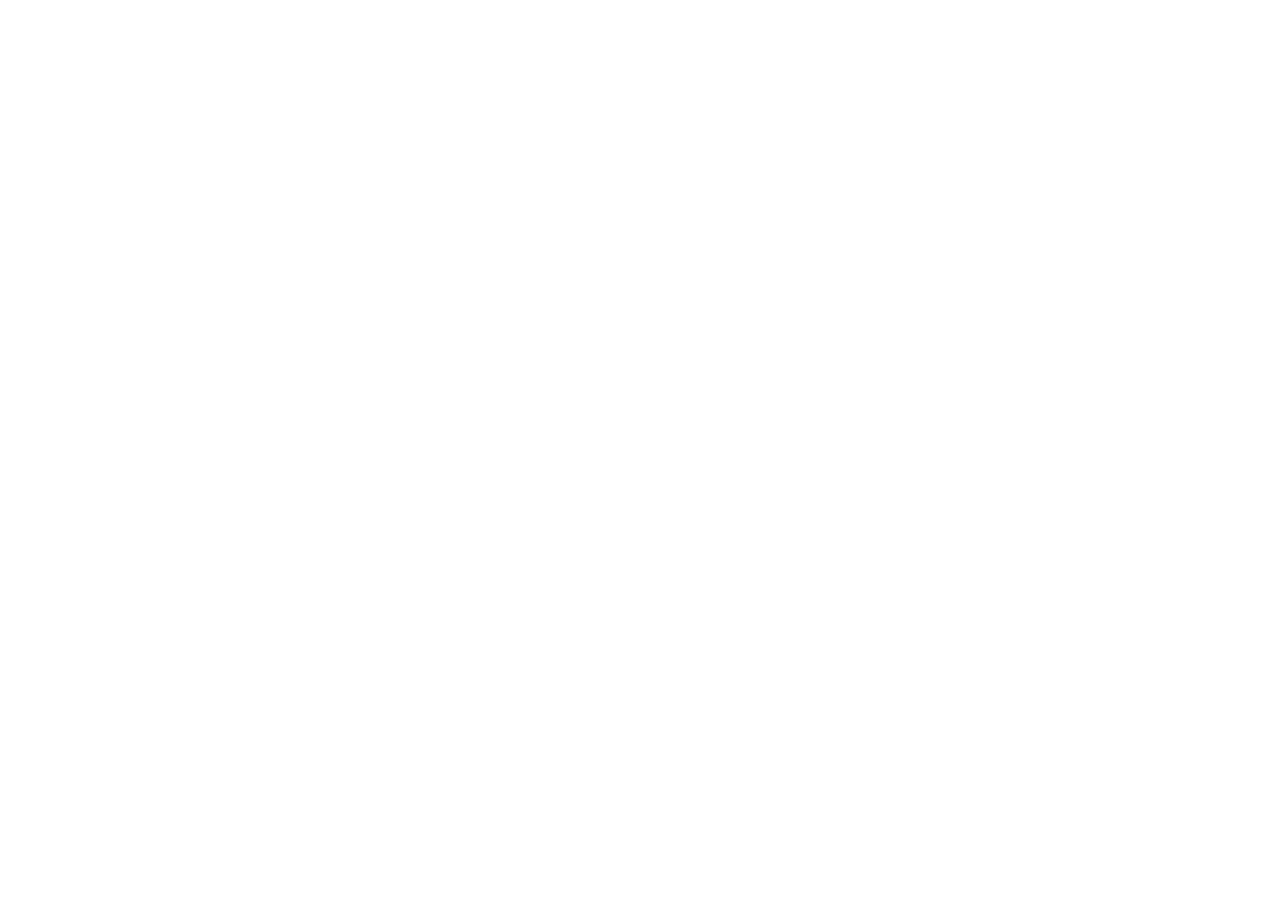
==== new-year-index.html @ 308305c1 "first commit" ====
<!DOCTYPE html>
<html lang="en">
<head>
    <meta charset="UTF-8">
    <meta http-equiv="X-UA-Compatible" content="IE=edge">
    <meta name="viewport" content="width=device-width, initial-scale=1.0">
    <title>New Me</title>
    <link rel="stylesheet" href="new-year-style.css">
</head>
<body>
    
</body>
</html>
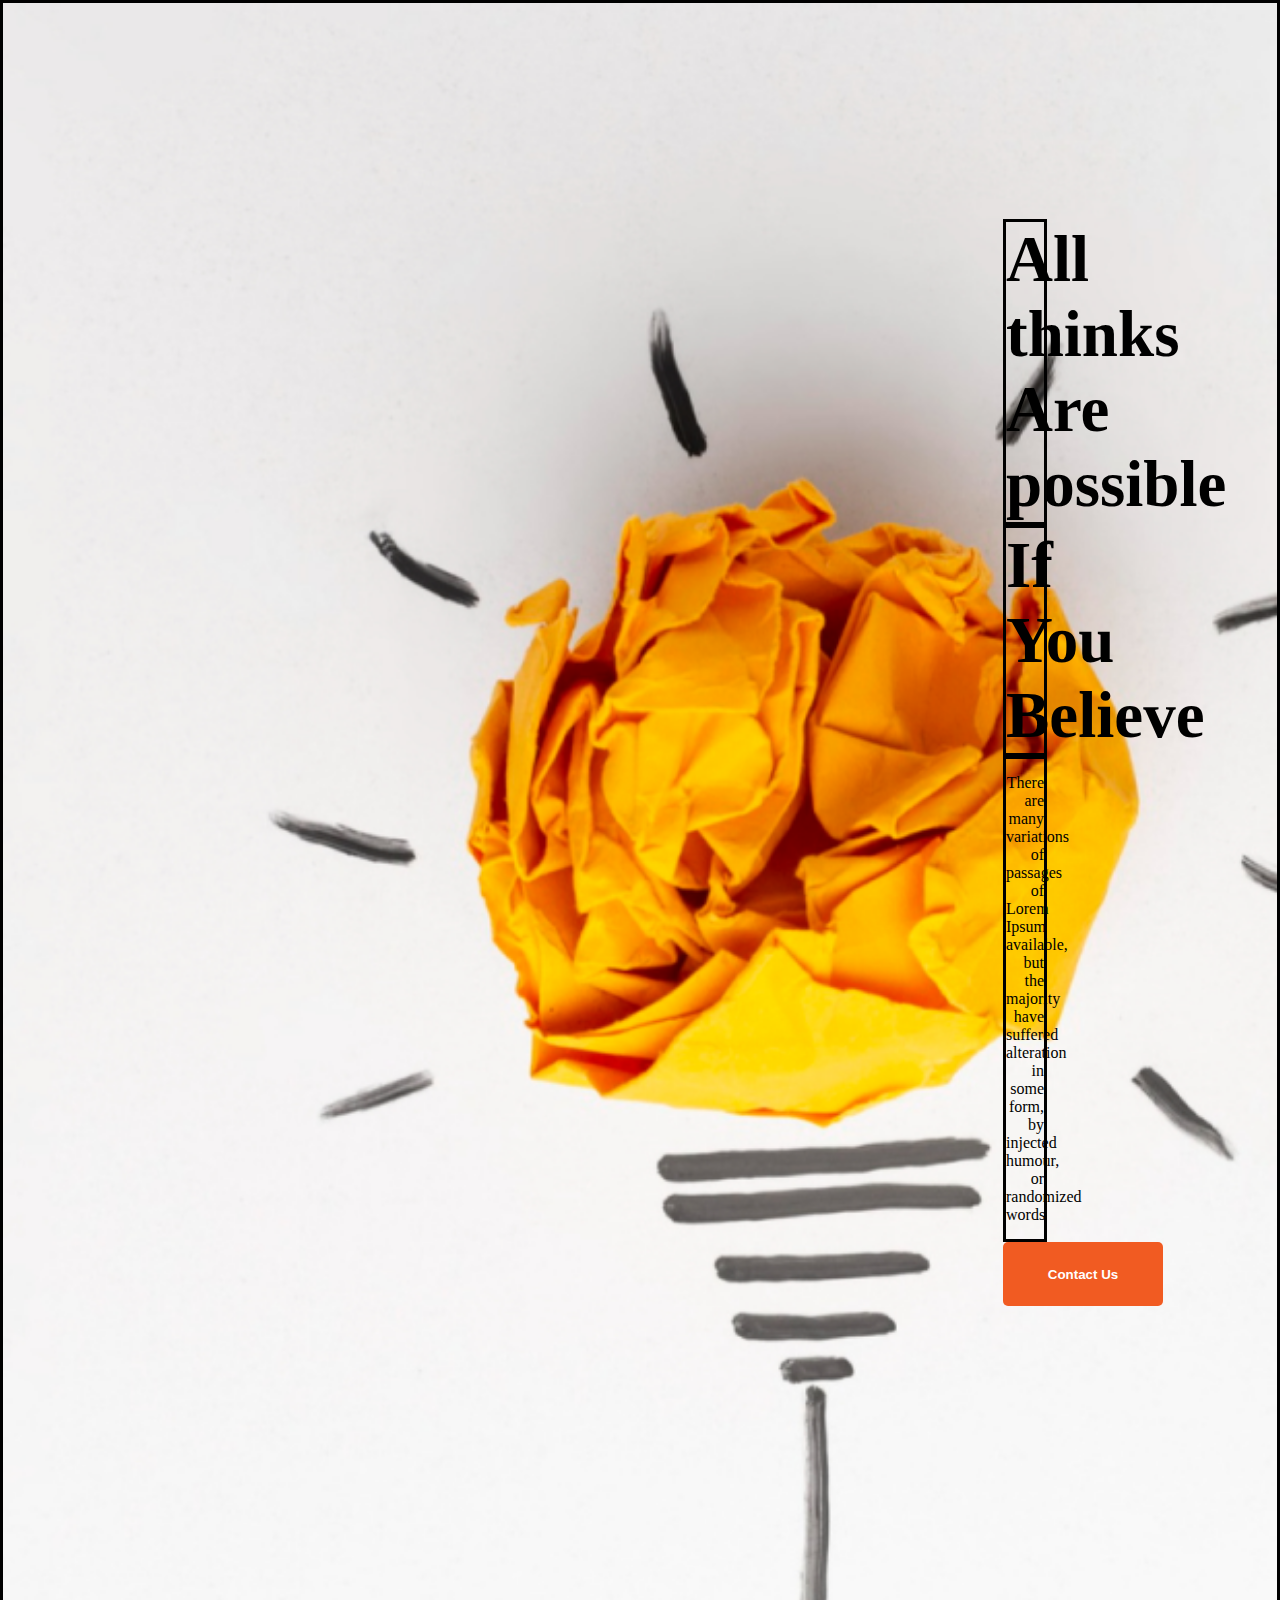
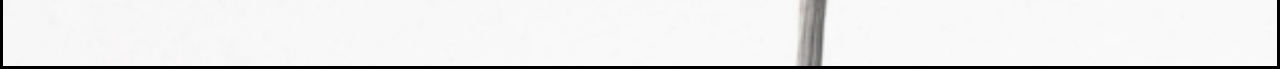
==== commit 5a490a41: "working with banner button" ====
--- a/new-year-index.html
+++ b/new-year-index.html
@@ -8,6 +8,14 @@
     <link rel="stylesheet" href="new-year-style.css">
 </head>
 <body>
-    
+    <!-- Banner start -->
+   <header>
+        <div class="banner">
+            <h1 class="bnr-title">All thinks Are possible</h1>
+            <h1 class="bnr-title">If You Believe</h1>
+            <p class="bnr-description">There are many variations of passages of Lorem Ipsum available, but the majority have suffered alteration in some form, by injected humour, or randomized words</p>
+            <button class="bnr-btn">Contact Us</button>
+        </div>
+   </header>
 </body>
 </html>--- a/new-year-style.css
+++ b/new-year-style.css
@@ -0,0 +1,43 @@
+* {
+    margin: 0;
+    padding: 0;
+}
+
+header {
+    background-image: url(images/banner/banner1.png);
+    background-size: cover;
+}
+
+.banner {
+    display: flex;
+    flex-direction: column;
+    align-items: right;
+    text-align: right;
+    padding: 216px 230px 360px 1000px;
+    border: solid black;
+}
+
+.bnr-title {
+    font-weight: 700;
+    font-size: 65px;
+    border: solid black;
+}
+
+.bnr-description {
+    font-weight: 400;
+    font-size: 16px;
+    padding-top: 15px;
+    padding-bottom: 15px;
+    border: solid black;
+}
+
+.bnr-btn {
+    text-decoration: none;
+    color: #ffffff;
+    background-color: #F15B22;
+    border: none;
+    border-radius: 5px;
+    width: 160px;
+    height: 64px;
+    font-weight: 600;
+}